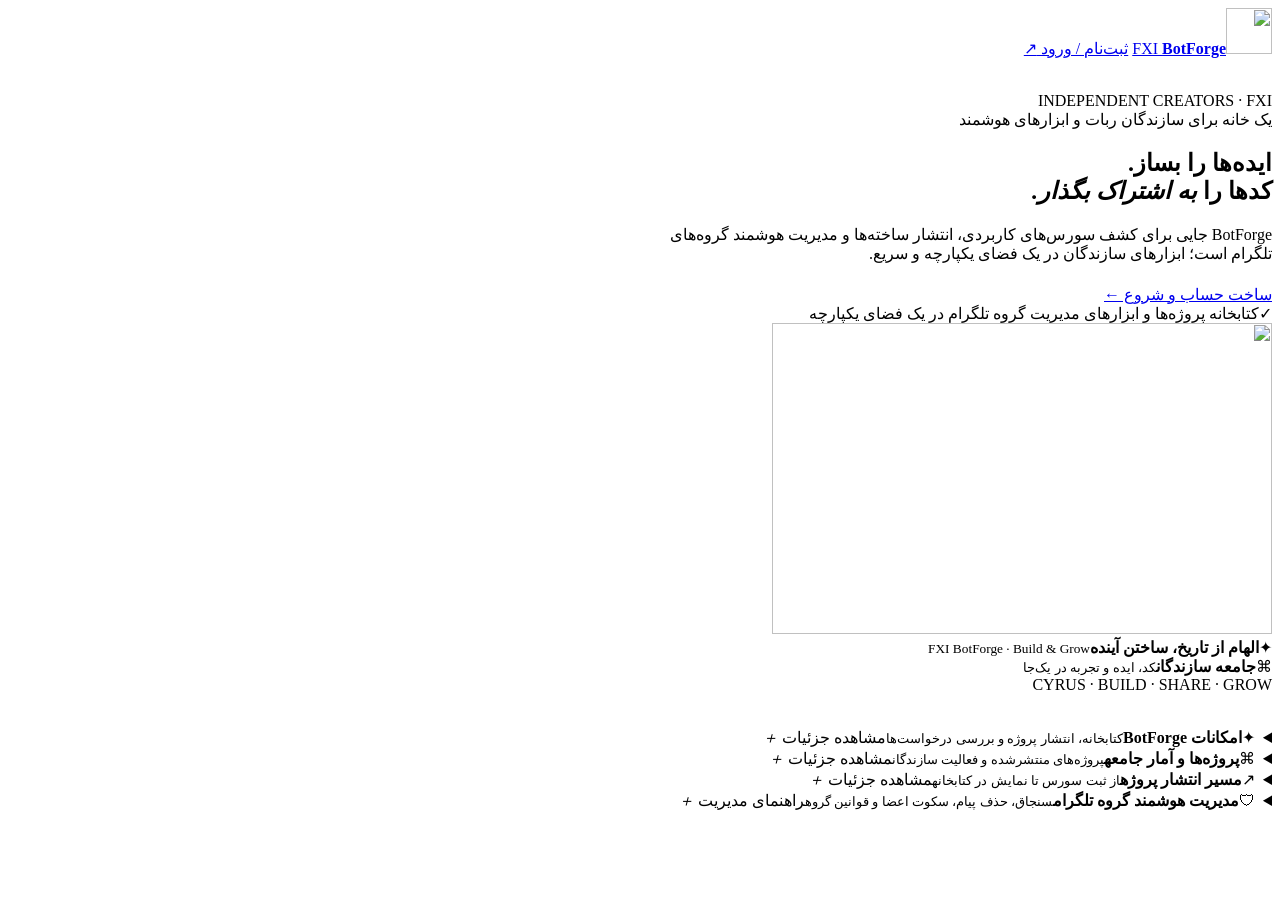
==== public/index.html @ d0f40769 "Document group welcome messages and setup requirements" ====
<!doctype html>
<html lang="fa" dir="rtl">
<head>
  <meta charset="utf-8">
  <meta name="viewport" content="width=device-width, initial-scale=1">
  <meta name="theme-color" content="#18392b">
  <meta name="description" content="FXI BotForge؛ فضای کشف، انتشار و اشتراک سورس‌ها و ابزارهای توسعه‌دهندگان ربات تلگرام.">
  <title>FXI BotForge — خانه سازندگان</title>
  <link rel="preconnect" href="https://fonts.googleapis.com">
  <link rel="preconnect" href="https://fonts.gstatic.com" crossorigin>
  <link rel="stylesheet" href="/styles.css?v=fxi-group-tools-r23">
  <style>
.guest-preview .topbar nav,.guest-preview footer,.guest-preview .hero-actions .text-link{display:none!important}
.guest-preview .hero{min-height:0;display:flex;align-items:center}
.guest-preview .hero-shell{padding-top:34px;padding-bottom:34px}
.guest-preview .hero-copy{max-width:620px}
.guest-preview .hero-actions{margin-top:22px}
.guest-preview .topbar{justify-content:space-between}
</style>
  <script src="/app.js?v=fxi-discovery-r21" defer></script>
  <link rel="icon" type="image/webp" href="/assets/cyrus-hero.webp">
</head>
<body class="page-home guest-preview">
  <header class="topbar">
    <a class="brand" href="/" aria-label="FXI BotForge"><span class="brand-mark"><img src="/assets/cyrus-hero.webp?v=fxi-polish-20261126-r4" alt="" width="46" height="46" decoding="async"></span><span>FXI <b>BotForge</b></span></a>
    <nav aria-label="ناوبری اصلی"><a href="#explore">اکتشاف پروژه‌ها</a><a href="/community.html">جامعه و F COIN</a><a href="#features">امکانات</a><a href="#group-management">مدیریت گروه</a><a href="#how">مسیر انتشار</a></nav>
    <a class="button button-small" href="/login.html">ثبت‌نام / ورود <span>↗</span></a>
  </header>
  <main>
    <section class="hero">
      <div class="hero-shell">
        <span class="hero-index">INDEPENDENT CREATORS · FXI</span>
        <div class="hero-copy-wrap">
          <div class="eyebrow"><span class="pulse"></span> یک خانه برای سازندگان ربات و ابزارهای هوشمند</div>
          <h1>ایده‌ها را بساز.<br>کدها را <em>به اشتراک بگذار.</em></h1>
          <p class="hero-copy">BotForge جایی برای کشف سورس‌های کاربردی، انتشار ساخته‌ها و مدیریت هوشمند گروه‌های تلگرام است؛ ابزارهای سازندگان در یک فضای یکپارچه و سریع.</p>
          <div class="hero-actions"><a class="button" href="/login.html">ساخت حساب و شروع <span>←</span></a><a class="text-link" href="/login.html">ورود به حساب ↗</a></div>
          <div class="hero-note"><span class="note-icon">✓</span><span>کتابخانه پروژه‌ها و ابزارهای مدیریت گروه تلگرام در یک فضای یکپارچه</span></div>
        </div>
        <div class="hero-visual" aria-hidden="true">
          <img class="hero-cyrus-art" src="/assets/cyrus-hero.webp?v=fxi-polish-20261125-r2" alt="" width="500" height="311" fetchpriority="high" decoding="async">
          <div class="visual-card card-top"><span class="visual-card-icon">✦</span><span><strong>الهام از تاریخ، ساختن آینده</strong><small>FXI BotForge · Build & Grow</small></span></div>
          <div class="visual-card card-bottom"><span class="visual-card-icon">⌘</span><span><strong>جامعه سازندگان</strong><small>کد، ایده و تجربه در یک‌جا</small></span></div>
          <span class="hero-orbit-label">CYRUS · BUILD · SHARE · GROW</span>
        </div>
      </div>
    </section>

    <section class="home-accordion" aria-label="بخش‌های سایت">
      <details class="home-fold">
        <summary><span class="fold-icon">✦</span><span class="fold-copy"><b>امکانات BotForge</b><small>کتابخانه، انتشار پروژه و بررسی درخواست‌ها</small></span><span class="fold-action">مشاهده جزئیات <i>＋</i></span></summary>
        <div class="fold-content"><section class="trust-strip" id="features" aria-label="ویژگی‌های اصلی">
      <article class="trust-item"><span class="trust-icon">⌘</span><span><b>کتابخانه قابل جست‌وجو</b><small>پروژه‌ها را بر اساس نام و دسته پیدا کن.</small></span></article>
      <article class="trust-item"><span class="trust-icon">⇧</span><span><b>انتشار ساده پروژه</b><small>کد و فایل پروژه‌ات را ارسال کن.</small></span></article>
      <article class="trust-item"><span class="trust-icon">◈</span><span><b>فرآیند بررسی شفاف</b><small>وضعیت درخواست را در فضای شخصی ببین.</small></span></article>
    </section></div>
      </details>
      <details class="home-fold">
        <summary><span class="fold-icon">⌘</span><span class="fold-copy"><b>پروژه‌ها و آمار جامعه</b><small>پروژه‌های منتشرشده و فعالیت سازندگان</small></span><span class="fold-action">مشاهده جزئیات <i>＋</i></span></summary>
        <div class="fold-content"><section class="section" id="explore">
      <div class="section-heading"><div><div class="eyebrow">THE COMMUNITY LIBRARY</div><h2>چیزی برای ساختن پیدا کن.</h2></div><div class="catalog-live-tools"><span class="live-indicator" id="live-status" data-state="offline" role="status" aria-live="polite"><i></i><span data-live-label>در حال اتصال…</span></span><span class="muted" id="bot-count">در حال دریافت کتابخانه…</span><button id="catalog-refresh" class="quiet-button catalog-refresh" type="button">↻ تازه‌سازی</button></div></div>
      <div class="catalog-updated" id="catalog-updated">در حال همگام‌سازی اطلاعات…</div><div class="catalog-tools catalog-tools-pro"><div class="catalog-search-wrap"><span aria-hidden="true">⌕</span><input id="catalog-search" type="search" placeholder="جست‌وجوی نام، موضوع یا قابلیت پروژه…" aria-label="جست‌وجوی پروژه‌ها"><button id="catalog-clear" type="button" aria-label="پاک کردن جست‌وجو" hidden>×</button></div><select id="catalog-category" aria-label="فیلتر دسته‌بندی"><option value="">همه دسته‌ها</option></select><select id="catalog-sort" aria-label="مرتب‌سازی پروژه‌ها"><option value="newest">تازه‌ترین‌ها</option><option value="oldest">قدیمی‌ترین‌ها</option><option value="name">نام پروژه</option><option value="size">حجم فایل</option></select><button id="saved-filter" class="quiet-button saved-filter" type="button" hidden aria-pressed="false">☆ فقط ذخیره‌شده‌ها</button></div><div id="category-chips" class="category-chips" aria-label="دسته‌بندی سریع"></div>
      <div class="bot-grid" id="bot-list" aria-live="polite" aria-busy="true"><div class="empty-state">کتابخانه در حال بارگذاری است…</div></div>
    </section>
<section class="live-metrics" aria-label="آمار زنده جامعه">
      <div><span class="eyebrow">COMMUNITY IN MOTION</span><h2>جامعه‌ای که هر روز رشد می‌کند.</h2></div>
      <article><span>پروژه‌های منتشرشده</span><strong data-live-stat="projects">—</strong><small>از کتابخانه عمومی</small></article>
      <article><span>سازندگان عضو</span><strong data-live-stat="creators">—</strong><small>حساب‌های فعال</small></article>
      <article><span>دریافت فایل‌ها</span><strong data-live-stat="downloads">—</strong><small>دریافت‌های ثبت‌شده</small></article>
    </section></div>
      </details>
      <details class="home-fold">
        <summary><span class="fold-icon">↗</span><span class="fold-copy"><b>مسیر انتشار پروژه</b><small>از ثبت سورس تا نمایش در کتابخانه</small></span><span class="fold-action">مشاهده جزئیات <i>＋</i></span></summary>
        <div class="fold-content"><section class="how-section" id="how">
      <div><div class="eyebrow">MADE FOR BUILDERS</div><h2>از اولین commit<br>تا انتشار در جامعه.</h2><p class="hero-copy">مسیر انتشار را روشن و قابل پیگیری نگه داشته‌ایم تا به‌جای درگیر شدن با فرایندها، روی ساختن تمرکز کنی.</p></div>
      <div class="steps">
        <article><span>01</span><div><h3>پروژه‌ات را آماده کن</h3><p>کد یا فایل پروژه را همراه توضیحات کاربردی ثبت کن.</p></div></article>
        <article><span>02</span><div><h3>درخواست را پیگیری کن</h3><p>وضعیت بررسی و اعلان‌های مربوط به پروژه در فضای شخصی نمایش داده می‌شود.</p></div></article>
        <article><span>03</span><div><h3>با دیگران به اشتراک بگذار</h3><p>پس از تأیید، پروژه در کتابخانه عمومی قرار می‌گیرد.</p></div></article>
      </div>
    </section></div>
      </details>
          <details class="home-fold" id="group-management">
        <summary><span class="fold-icon">🛡</span><span class="fold-copy"><b>مدیریت هوشمند گروه تلگرام</b><small>سنجاق، حذف پیام، سکوت اعضا و قوانین گروه</small></span><span class="fold-action">راهنمای مدیریت <i>＋</i></span></summary>
        <div class="fold-content">
          <section class="group-feature-panel">
            <div class="group-feature-copy">
              <span class="eyebrow">TELEGRAM GROUP TOOLS</span>
              <h2>مدیریت گروه، مستقیم از داخل تلگرام.</h2>
              <p>ربات را به گروه اضافه کن، دسترسی مدیریتی لازم را بده و یک‌بار دستور /group را بفرست. برای استفاده از عبارت‌های فارسی مثل «سنجاق» و «حذف»، در BotFather با /setprivacy حالت Privacy ربات را Disable کن. بعد از آن، مدیران گروه می‌توانند با پاسخ‌دادن به پیام‌ها، عملیات مدیریتی را اجرا کنند.</p>
              <a class="button" href="https://t.me/FxiCode_bot" target="_blank" rel="noopener">افزودن / بازکردن ربات <span>↗</span></a>
            </div>
            <div class="group-command-list">
              <div><b>سنجاق</b><small>در پاسخ به پیام موردنظر</small></div>
              <div><b>حذف</b><small>در پاسخ به پیام موردنظر</small></div>
              <div><b>سکوت ۱۰</b><small>محدودکردن کاربر برای ۱۰ دقیقه، در پاسخ به پیام</small></div>
              <div><b>رفع سکوت</b><small>برداشتن محدودیت کاربر، در پاسخ به پیام</small></div>
              <div><b>قوانین</b><small>نمایش قوانین ثبت‌شده گروه</small></div>
              <div><b>/setrules متن قوانین</b><small>ثبت یا به‌روزرسانی قوانین گروه</small></div><div><b>/setwelcome متن پیام</b><small>پیام خوش‌آمدگویی؛ برای نام عضو از {name} استفاده کن</small></div>
            </div>
            <p class="group-feature-note">نکته: برای سنجاق، حذف و محدودسازی اعضا، ربات باید مدیر گروه باشد و مجوزهای مربوط را داشته باشد. این عملیات فقط برای مدیران واقعی همان گروه اجرا می‌شود.</p>
          </section>
        </div>
      </details>
    </section>
  <script>
  // Open the relevant accordion panel when a navigation link points to content inside it.
  document.addEventListener("click",function(event){
    const link=event.target.closest('a[href^="#"]');
    if(!link)return;
    const target=document.querySelector(link.getAttribute("href"));
    const fold=target?.closest(".home-fold");
    if(fold){fold.open=true;document.querySelectorAll(".home-fold").forEach(item=>{if(item!==fold)item.open=false;});}
  });
  document.querySelectorAll(".home-fold").forEach(fold=>{
    fold.addEventListener("toggle",()=>{
      if(fold.open)document.querySelectorAll(".home-fold").forEach(other=>{if(other!==fold)other.open=false;});
    });
  });
  </script>
  <section class="announcement-slot" id="announcement-slot" aria-label="اطلاع‌رسانی عمومی" hidden><div id="announcement-feed" class="announcement-feed"></div></section>
</main>
  <footer><a class="brand" href="/"><span class="brand-mark"><img src="/assets/cyrus-hero.webp?v=fxi-polish-20261125-r2" alt="" width="46" height="46" decoding="async"></span><span>FXI <b>BotForge</b></span></a><span>ساخته‌شده برای کسانی که دوست دارند چیزهای تازه بسازند.</span></footer>
<script>(function(){const slot=document.getElementById("announcement-slot"),feed=document.getElementById("announcement-feed"),dismissed=new Set();const esc=v=>String(v??"").replace(/[&<>"]/g,c=>({"&":"&amp;","<":"&lt;",">":"&gt;",'"':"&quot;"}[c]));async function load(){try{const r=await fetch("/api/announcements",{cache:"no-store"}),d=await r.json(),items=(d.items||[]).filter(x=>!dismissed.has(x.id)).slice(0,3);if(!items.length){slot.hidden=true;return}feed.innerHTML=items.map(x=>'<article class="announcement-float '+(x.kind==="gift"?"is-gift":"is-notice")+'" data-announcement="'+esc(x.id)+'"><div class="announcement-content"><span class="announcement-kicker">'+(x.kind==="gift"?"هدیه ویژه اعضا":"اطلاعیه عمومی")+'</span><h3>'+esc(x.title)+'</h3><p>'+esc(x.body)+'</p>'+(x.gift_code?'<small class="announcement-gift-meta">'+esc(Number(x.gift_amount||0).toLocaleString("fa-IR"))+' F COIN · '+esc(Number(x.gift_max_uses||0).toLocaleString("fa-IR"))+' بار قابل استفاده</small><div class="announcement-gift-code"><code>'+esc(x.gift_code)+'</code><button type="button" data-copy-code="'+esc(x.id)+'">کپی کد</button></div>':'')+'</div><button class="announcement-dismiss" type="button" aria-label="بستن" data-dismiss="'+esc(x.id)+'">×</button></article>').join("");items.forEach(x=>{const el=feed.querySelector('[data-announcement="'+x.id+'"]');if(el&&x.image_url)el.style.setProperty("--announcement-image","url("+JSON.stringify(x.image_url)+")")});slot.hidden=false}catch(e){slot.hidden=true}}feed.addEventListener("click",async e=>{const close=e.target.closest("[data-dismiss]");if(close){dismissed.add(close.dataset.dismiss);load();return}const copy=e.target.closest("[data-copy-code]");if(copy){const code=copy.parentElement.querySelector("code")?.textContent||"";try{await navigator.clipboard.writeText(code);copy.textContent="کپی شد ✓"}catch{copy.textContent="کپی نشد"}}});load();setInterval(()=>{if(!document.hidden)load()},60000)})();</script>
</body>
</html>
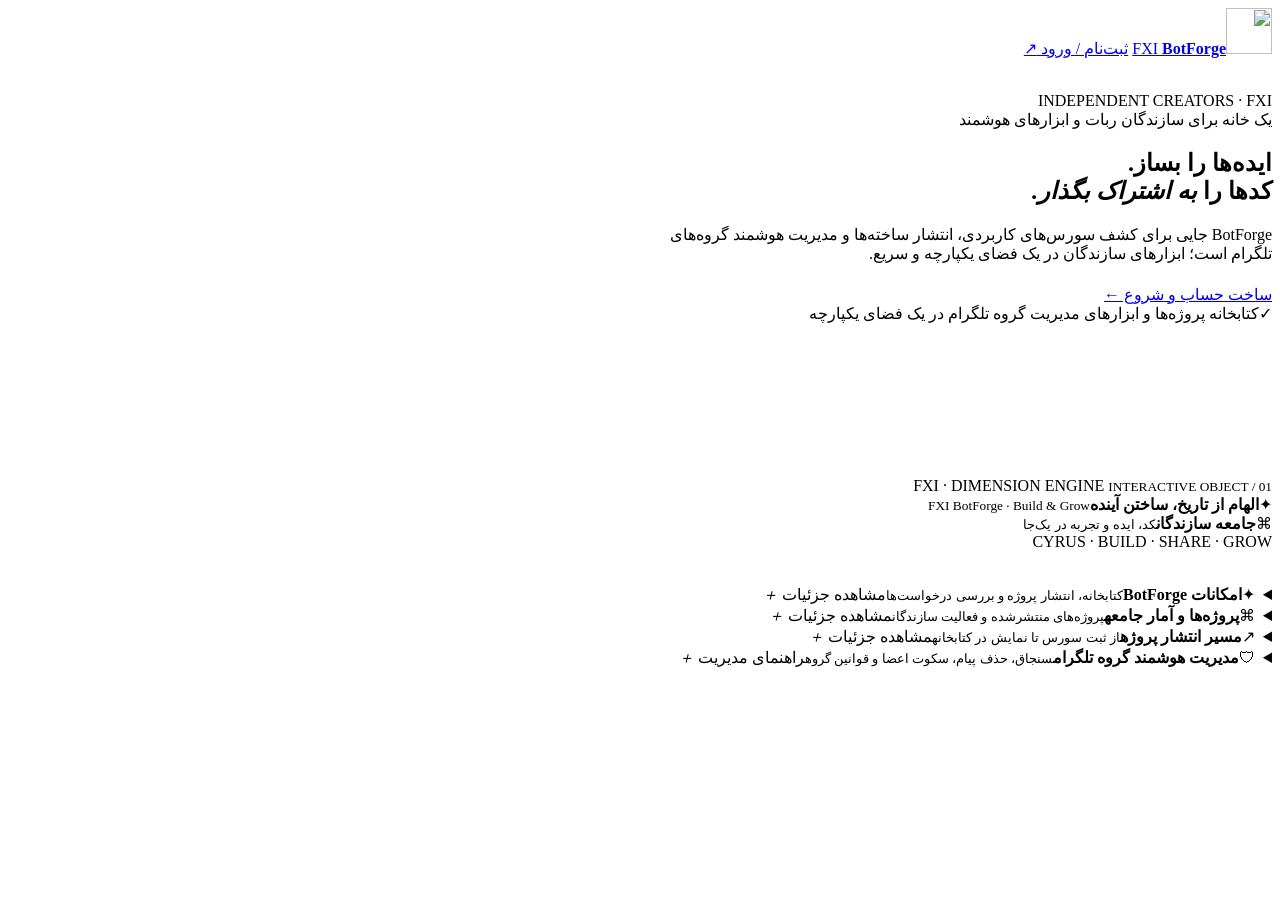
==== commit 2687fc08: "Create FXI Dimension hero experience" ====
--- a/public/index.html
+++ b/public/index.html
@@ -8,7 +8,7 @@
   <title>FXI BotForge — خانه سازندگان</title>
   <link rel="preconnect" href="https://fonts.googleapis.com">
   <link rel="preconnect" href="https://fonts.gstatic.com" crossorigin>
-  <link rel="stylesheet" href="/styles.css?v=fxi-group-tools-r23">
+  <link rel="stylesheet" href="/styles.css?v=fxi-dimension-unique-r25">
   <style>
 .guest-preview .topbar nav,.guest-preview footer,.guest-preview .hero-actions .text-link{display:none!important}
 .guest-preview .hero{min-height:0;display:flex;align-items:center}
@@ -17,7 +17,7 @@
 .guest-preview .hero-actions{margin-top:22px}
 .guest-preview .topbar{justify-content:space-between}
 </style>
-  <script src="/app.js?v=fxi-discovery-r21" defer></script>
+  <script src="/app.js?v=fxi-dimension-unique-r25" defer></script>
   <link rel="icon" type="image/webp" href="/assets/cyrus-hero.webp">
 </head>
 <body class="page-home guest-preview">
@@ -38,7 +38,7 @@
           <div class="hero-note"><span class="note-icon">✓</span><span>کتابخانه پروژه‌ها و ابزارهای مدیریت گروه تلگرام در یک فضای یکپارچه</span></div>
         </div>
         <div class="hero-visual" aria-hidden="true">
-          <img class="hero-cyrus-art" src="/assets/cyrus-hero.webp?v=fxi-polish-20261125-r2" alt="" width="500" height="311" fetchpriority="high" decoding="async">
+          <canvas class="dimension-canvas" id="fxi-dimension" aria-label="هسته سه‌بعدی تعاملی FXI"></canvas><div class="dimension-caption"><span class="dimension-live"></span> FXI · DIMENSION ENGINE <small>INTERACTIVE OBJECT / 01</small></div>
           <div class="visual-card card-top"><span class="visual-card-icon">✦</span><span><strong>الهام از تاریخ، ساختن آینده</strong><small>FXI BotForge · Build & Grow</small></span></div>
           <div class="visual-card card-bottom"><span class="visual-card-icon">⌘</span><span><strong>جامعه سازندگان</strong><small>کد، ایده و تجربه در یک‌جا</small></span></div>
           <span class="hero-orbit-label">CYRUS · BUILD · SHARE · GROW</span>
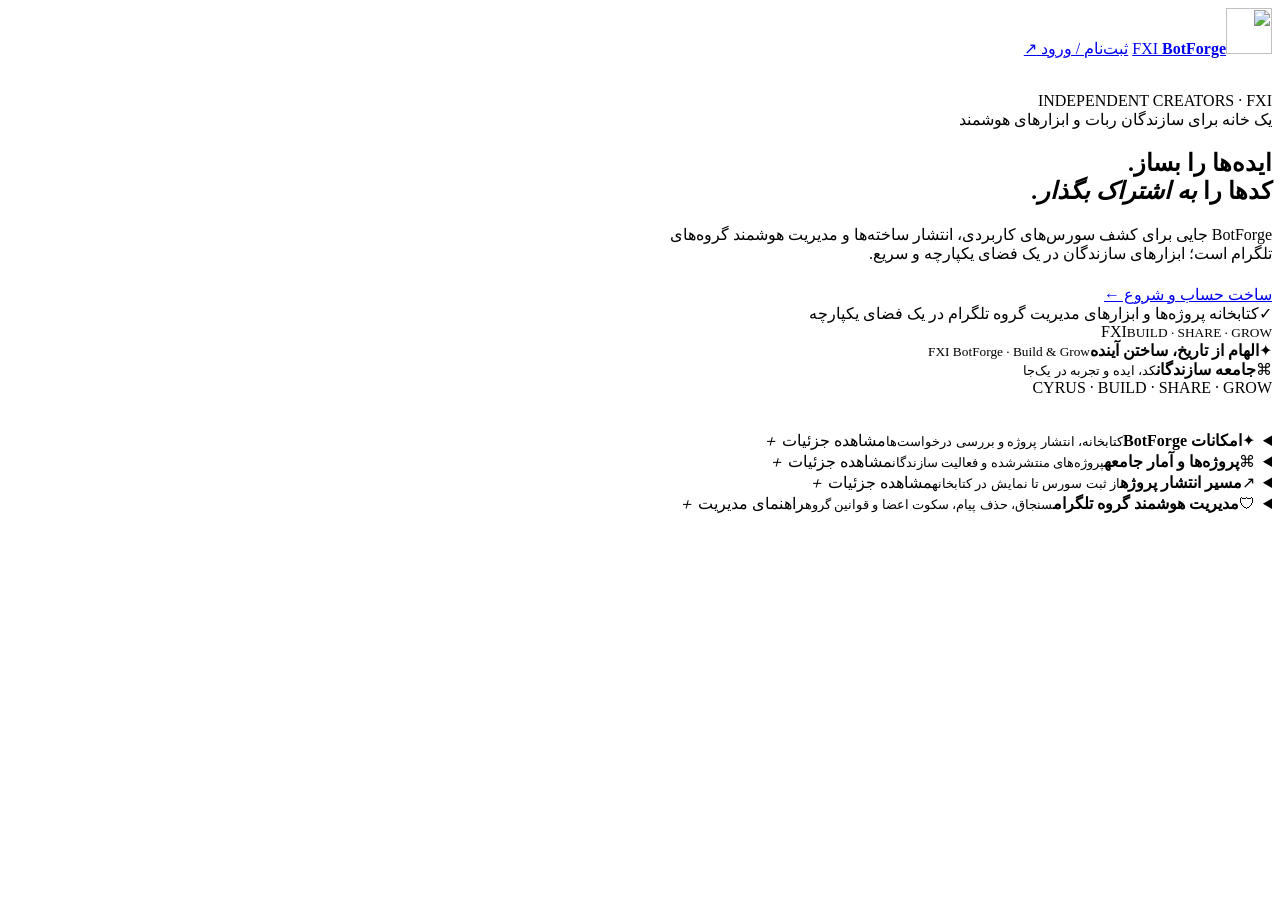
==== commit 82d20183: "Remove 3D hero and use lightweight static emblem" ====
--- a/public/index.html
+++ b/public/index.html
@@ -8,7 +8,7 @@
   <title>FXI BotForge — خانه سازندگان</title>
   <link rel="preconnect" href="https://fonts.googleapis.com">
   <link rel="preconnect" href="https://fonts.gstatic.com" crossorigin>
-  <link rel="stylesheet" href="/styles.css?v=fxi-dimension-unique-r25">
+  <link rel="stylesheet" href="/styles.css?v=fxi-light-panels-r27">
   <style>
 .guest-preview .topbar nav,.guest-preview footer,.guest-preview .hero-actions .text-link{display:none!important}
 .guest-preview .hero{min-height:0;display:flex;align-items:center}
@@ -17,7 +17,7 @@
 .guest-preview .hero-actions{margin-top:22px}
 .guest-preview .topbar{justify-content:space-between}
 </style>
-  <script src="/app.js?v=fxi-dimension-unique-r25" defer></script>
+  <script src="/app.js?v=fxi-lightweight-r28" defer></script>
   <link rel="icon" type="image/webp" href="/assets/cyrus-hero.webp">
 </head>
 <body class="page-home guest-preview">
@@ -38,7 +38,7 @@
           <div class="hero-note"><span class="note-icon">✓</span><span>کتابخانه پروژه‌ها و ابزارهای مدیریت گروه تلگرام در یک فضای یکپارچه</span></div>
         </div>
         <div class="hero-visual" aria-hidden="true">
-          <canvas class="dimension-canvas" id="fxi-dimension" aria-label="هسته سه‌بعدی تعاملی FXI"></canvas><div class="dimension-caption"><span class="dimension-live"></span> FXI · DIMENSION ENGINE <small>INTERACTIVE OBJECT / 01</small></div>
+          <div class="hero-emblem" aria-hidden="true"><span>FXI</span><small>BUILD · SHARE · GROW</small></div>
           <div class="visual-card card-top"><span class="visual-card-icon">✦</span><span><strong>الهام از تاریخ، ساختن آینده</strong><small>FXI BotForge · Build & Grow</small></span></div>
           <div class="visual-card card-bottom"><span class="visual-card-icon">⌘</span><span><strong>جامعه سازندگان</strong><small>کد، ایده و تجربه در یک‌جا</small></span></div>
           <span class="hero-orbit-label">CYRUS · BUILD · SHARE · GROW</span>
@@ -87,7 +87,7 @@
             <div class="group-feature-copy">
               <span class="eyebrow">TELEGRAM GROUP TOOLS</span>
               <h2>مدیریت گروه، مستقیم از داخل تلگرام.</h2>
-              <p>ربات را به گروه اضافه کن، دسترسی مدیریتی لازم را بده و یک‌بار دستور /group را بفرست. برای استفاده از عبارت‌های فارسی مثل «سنجاق» و «حذف»، در BotFather با /setprivacy حالت Privacy ربات را Disable کن. بعد از آن، مدیران گروه می‌توانند با پاسخ‌دادن به پیام‌ها، عملیات مدیریتی را اجرا کنند.</p>
+              <p>ربات را به گروه اضافه کن، مدیرش کن و یک‌بار «مدیریت گروه» را بفرست. بعد برای مدیریت هر پیام، روی آن Reply کن و «ابزار پیام» را بفرست؛ دکمه‌های سنجاق، حذف، سکوت ۱۰ دقیقه و رفع سکوت نمایش داده می‌شوند. از پنل گروه هم راهنمای سریع، قوانین و نمونه تنظیم خوشامدگویی در دسترس است. برای دریافت عبارت‌های فارسی، در BotFather با /setprivacy حالت Privacy ربات را Disable کن.</p>
               <a class="button" href="https://t.me/FxiCode_bot" target="_blank" rel="noopener">افزودن / بازکردن ربات <span>↗</span></a>
             </div>
             <div class="group-command-list">
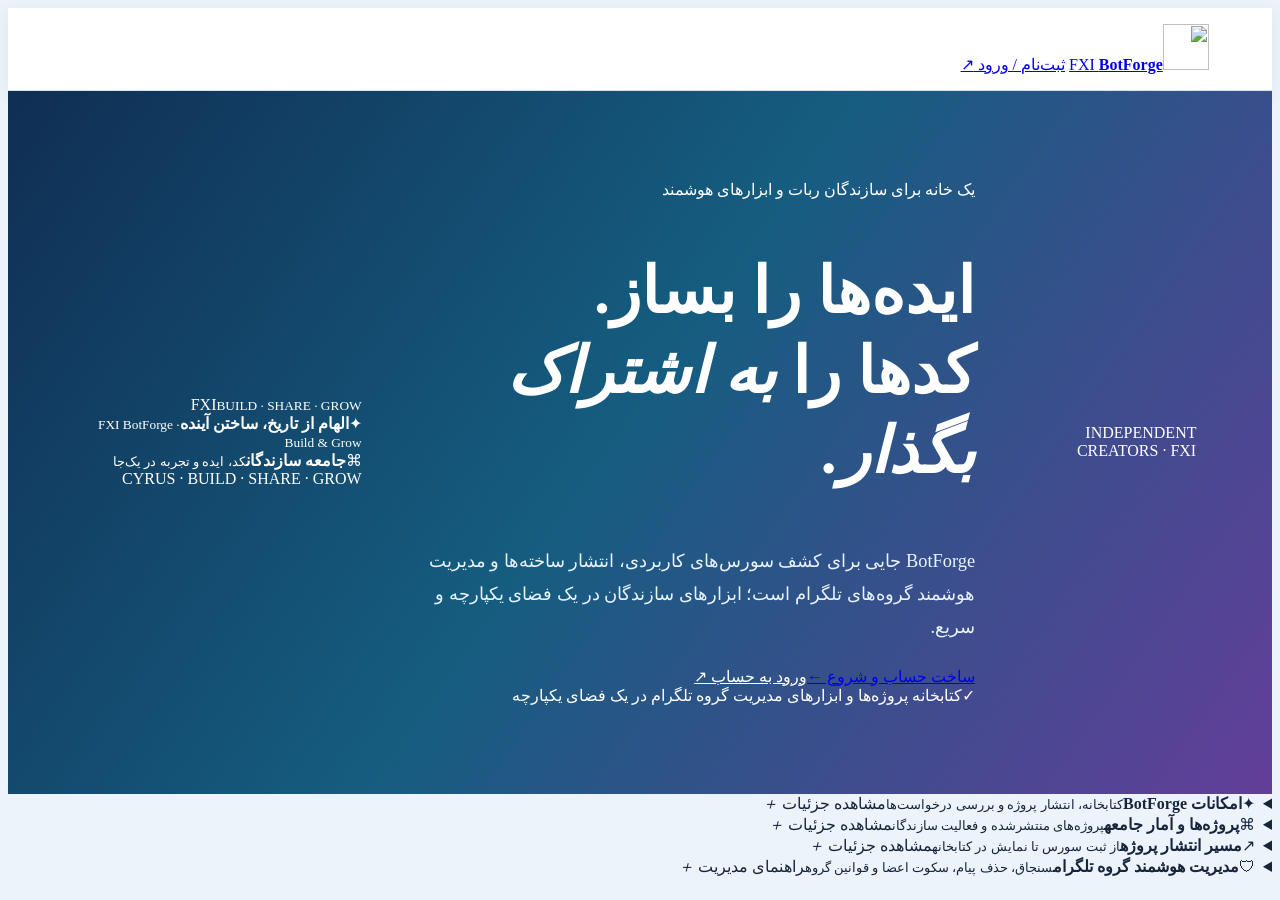
==== commit 6cde90a2: "Redesign visible landing hero and navigation" ====
--- a/public/index.html
+++ b/public/index.html
@@ -8,7 +8,7 @@
   <title>FXI BotForge — خانه سازندگان</title>
   <link rel="preconnect" href="https://fonts.googleapis.com">
   <link rel="preconnect" href="https://fonts.gstatic.com" crossorigin>
-  <link rel="stylesheet" href="/styles.css?v=fxi-light-panels-r27">
+  <link rel="stylesheet" href="/styles.css?v=fxi-clarity-r29">
   <style>
 .guest-preview .topbar nav,.guest-preview footer,.guest-preview .hero-actions .text-link{display:none!important}
 .guest-preview .hero{min-height:0;display:flex;align-items:center}
@@ -16,8 +16,11 @@
 .guest-preview .hero-copy{max-width:620px}
 .guest-preview .hero-actions{margin-top:22px}
 .guest-preview .topbar{justify-content:space-between}
+
+/* visible landing redesign */
+body.page-home{background:#edf3fa!important;color:#17253b!important}.page-home .topbar{background:#fff!important;border-bottom:1px solid #d8e2ef!important;padding:16px 5%!important;box-shadow:0 4px 20px #19365412!important}.page-home .hero{background:linear-gradient(125deg,#102e53 0%,#155d80 48%,#633e9a 100%)!important;color:#fff!important;min-height:440px!important;padding:55px 6%!important}.page-home .hero-shell{display:flex!important;align-items:center!important;gap:32px!important;max-width:1200px!important;margin:auto!important}.page-home .hero-copy{max-width:720px!important}.page-home .hero h1{font-size:clamp(2.3rem,5vw,4.5rem)!important;line-height:1.25!important;color:#fff!important}.page-home .hero p{font-size:1.15rem!important;line-height:1.8!important;color:#e8f3ff!important}.page-home .hero a{border-radius:14px!important}.page-home .hero .text-link{display:inline-flex!important;color:#fff!important}.page-home .catalog,.page-home .catalog-section{padding:35px 5%!important}.page-home .card,.page-home .bot-card{background:#fff!important;border:1px solid #d7e2ef!important;border-radius:20px!important;box-shadow:0 8px 24px #19365415!important}@media(max-width:768px){.page-home .hero{min-height:0!important;padding:30px 18px!important}.page-home .hero-shell{display:block!important}.page-home .hero h1{font-size:2rem!important}}
 </style>
-  <script src="/app.js?v=fxi-lightweight-r28" defer></script>
+  <script src="/app.js?v=fxi-clarity-r29" defer></script>
   <link rel="icon" type="image/webp" href="/assets/cyrus-hero.webp">
 </head>
 <body class="page-home guest-preview">
